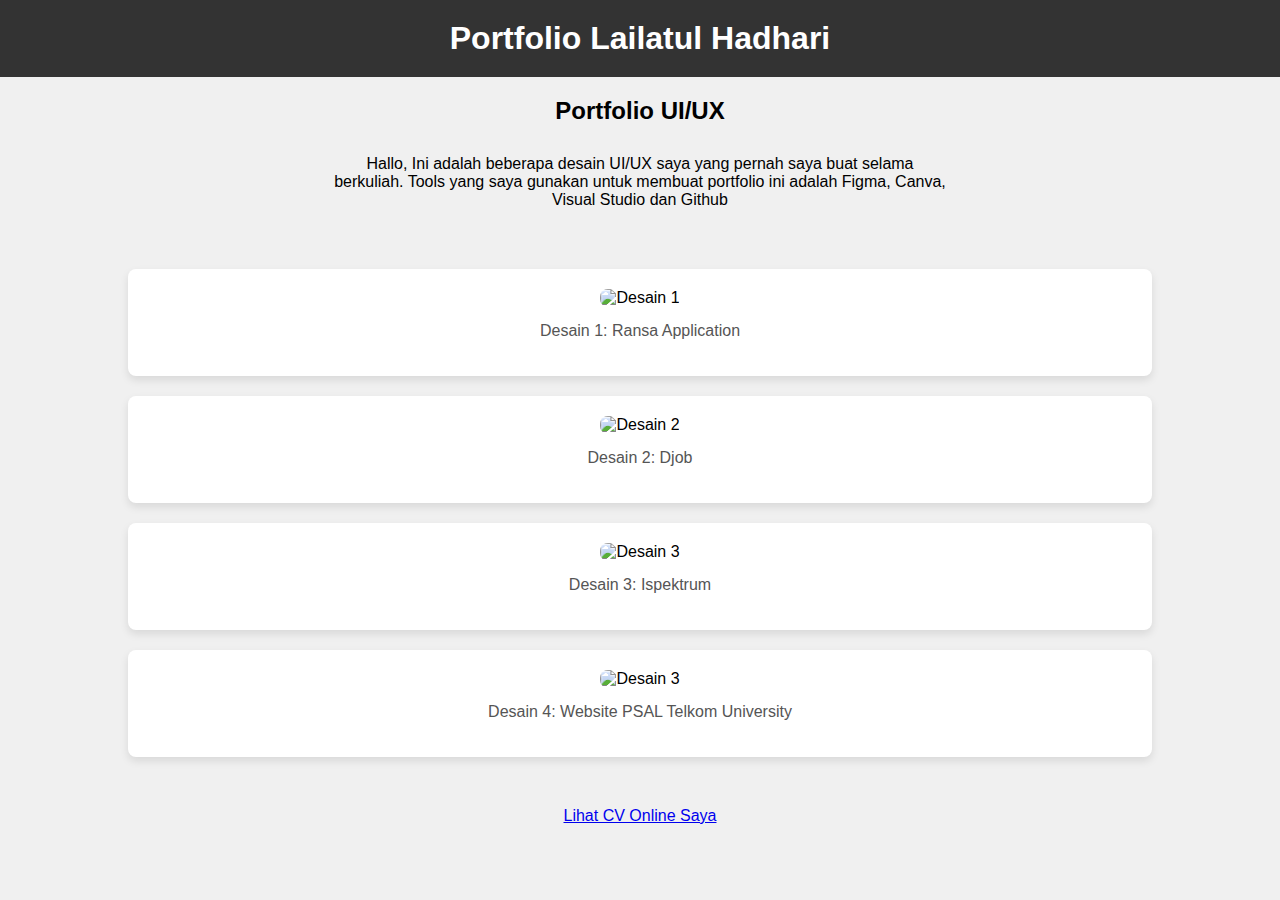
==== portfolio.html @ 4f2bef9b "Create portfolio.html" ====
<!DOCTYPE html>
<html lang="en">
<head>
    <meta charset="UTF-8">
    <meta name="viewport" content="width=device-width, initial-scale=1.0">
    <title>Portfolio Lailatul Hadhari</title>
    <style>
        body {
            font-family: Arial, sans-serif;
            margin: 0;
            padding: 0;
            background-color: #f0f0f0;
            text-align: center;
        }
        h1 {
            background-color: #333;
            color: white;
            padding: 20px;
            margin: 0;
        }
        .portfolio-container {
            margin: 50px auto;
            width: 80%;
        }
        .portfolio-item {
            background-color: white;
            border-radius: 8px;
            box-shadow: 0 4px 8px rgba(0, 0, 0, 0.1);
            margin: 20px 0;
            padding: 20px;
        }
        .portfolio-item img {
            max-width: 100%;
            border-radius: 8px;
        }
        .portfolio-description {
            margin-top: 15px;
            font-size: 16px;
            color: #555;
        }
        .cv-link {
            display: block;
            margin: 40px 0;
            font-size: 18px;
            color: #007bff;
            text-decoration: none;
        }
        .cv-link:hover {
            text-decoration: underline;
        }
    </style>
</head>
<body>

    <h1>Portfolio Lailatul Hadhari</h1>

    <h2>Portfolio UI/UX</h2>
    <table border="0" width="50%" cellpadding="10" cellspacing="0" style="margin: 0 auto; text-align: center;">
        <tfoot>
          <tr>
            <td>Hallo, Ini adalah beberapa desain UI/UX saya yang pernah saya buat selama berkuliah. Tools yang saya gunakan untuk membuat portfolio ini adalah Figma, Canva, Visual Studio dan Github</td>
          </tr>
        </tfoot>
    </table>

    <div class="portfolio-container">
        <div class="portfolio-item">
            <img src="ransa.png" alt="Desain 1">
            <p class="portfolio-description">Desain 1: Ransa Application</p>
        </div>

        <div class="portfolio-item">
            <img src="djob.png" alt="Desain 2">
            <p class="portfolio-description">Desain 2: Djob</p>
        </div>

        <div class="portfolio-item">
            <img src="ispektrum.png" alt="Desain 3">
            <p class="portfolio-description">Desain 3: Ispektrum</p>
        </div>

        <div class="portfolio-item">
            <img src="psal.jpg" alt="Desain 3">
            <p class="portfolio-description">Desain 4: Website PSAL Telkom University</p>
        </div>
    </div>

    <a href="https://lailatulhadhari.github.io/" target="_blank">Lihat CV Online Saya</a>

</body>
</html>
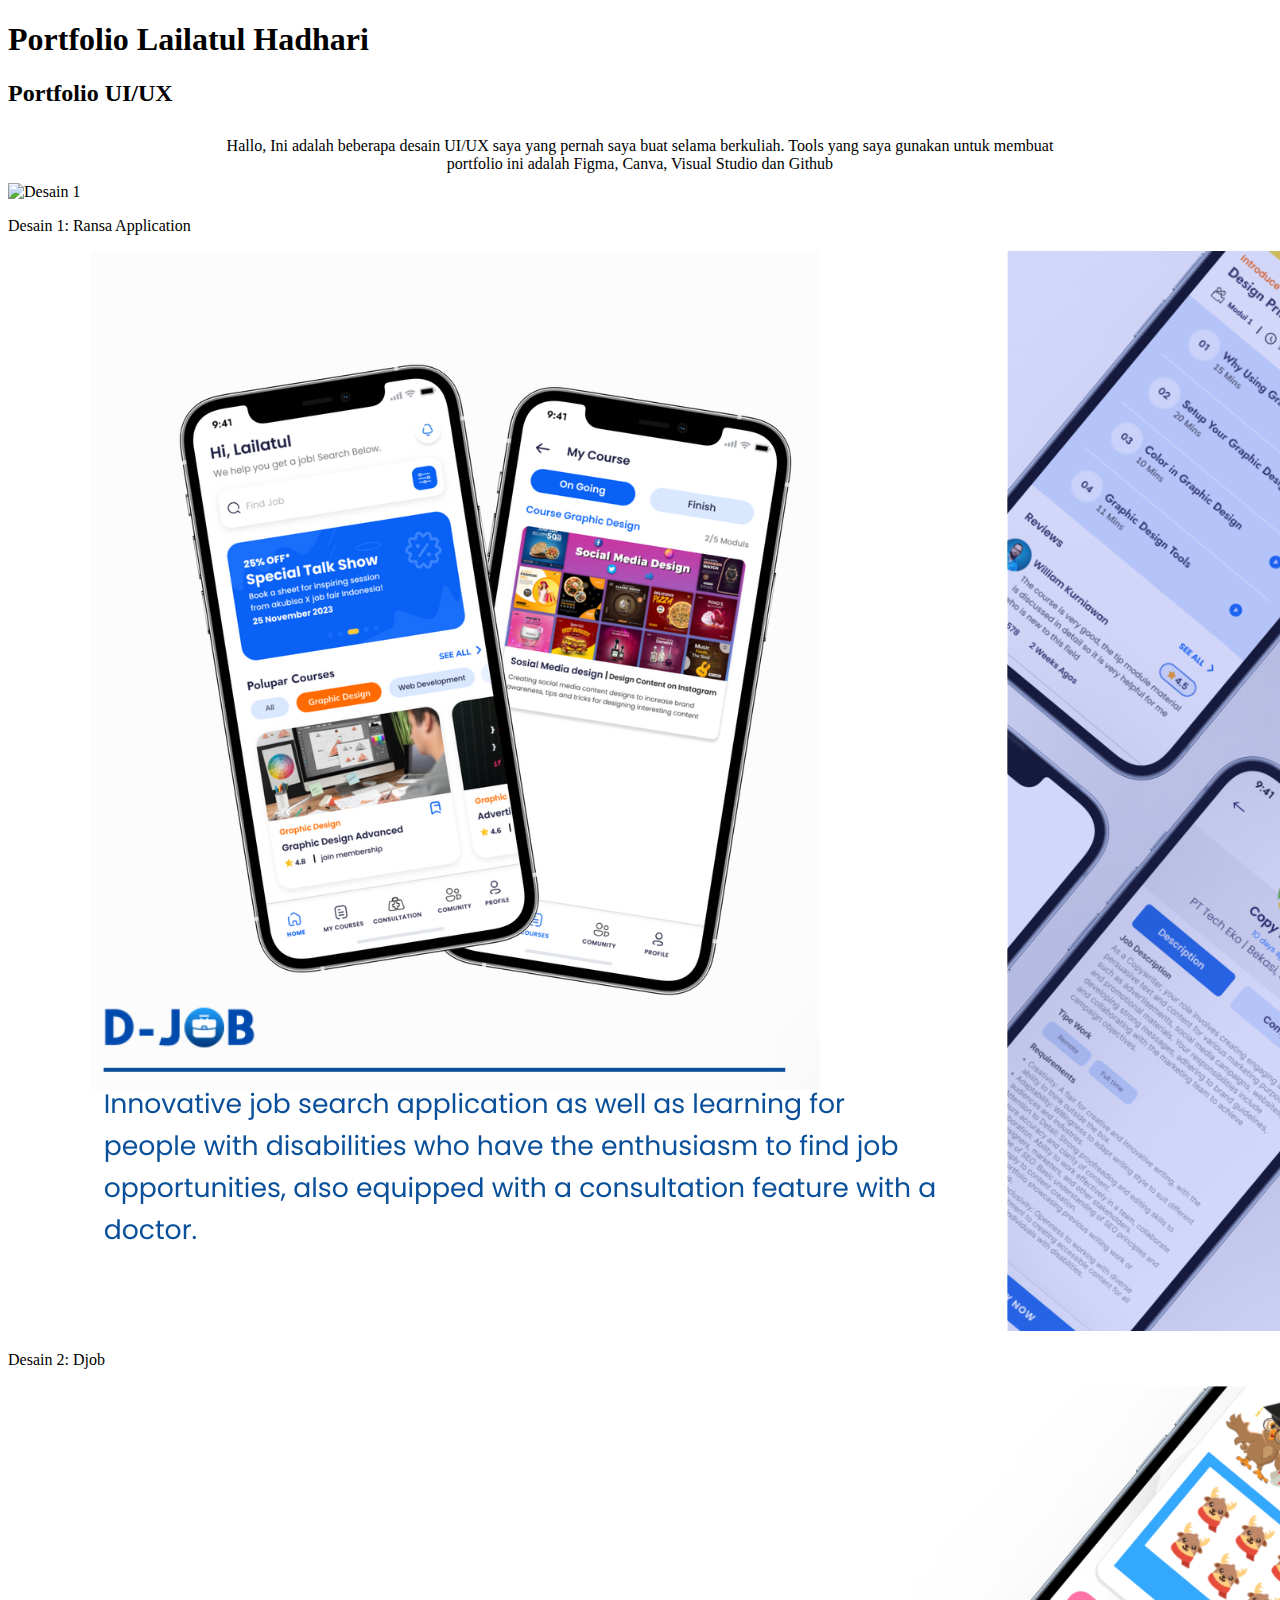
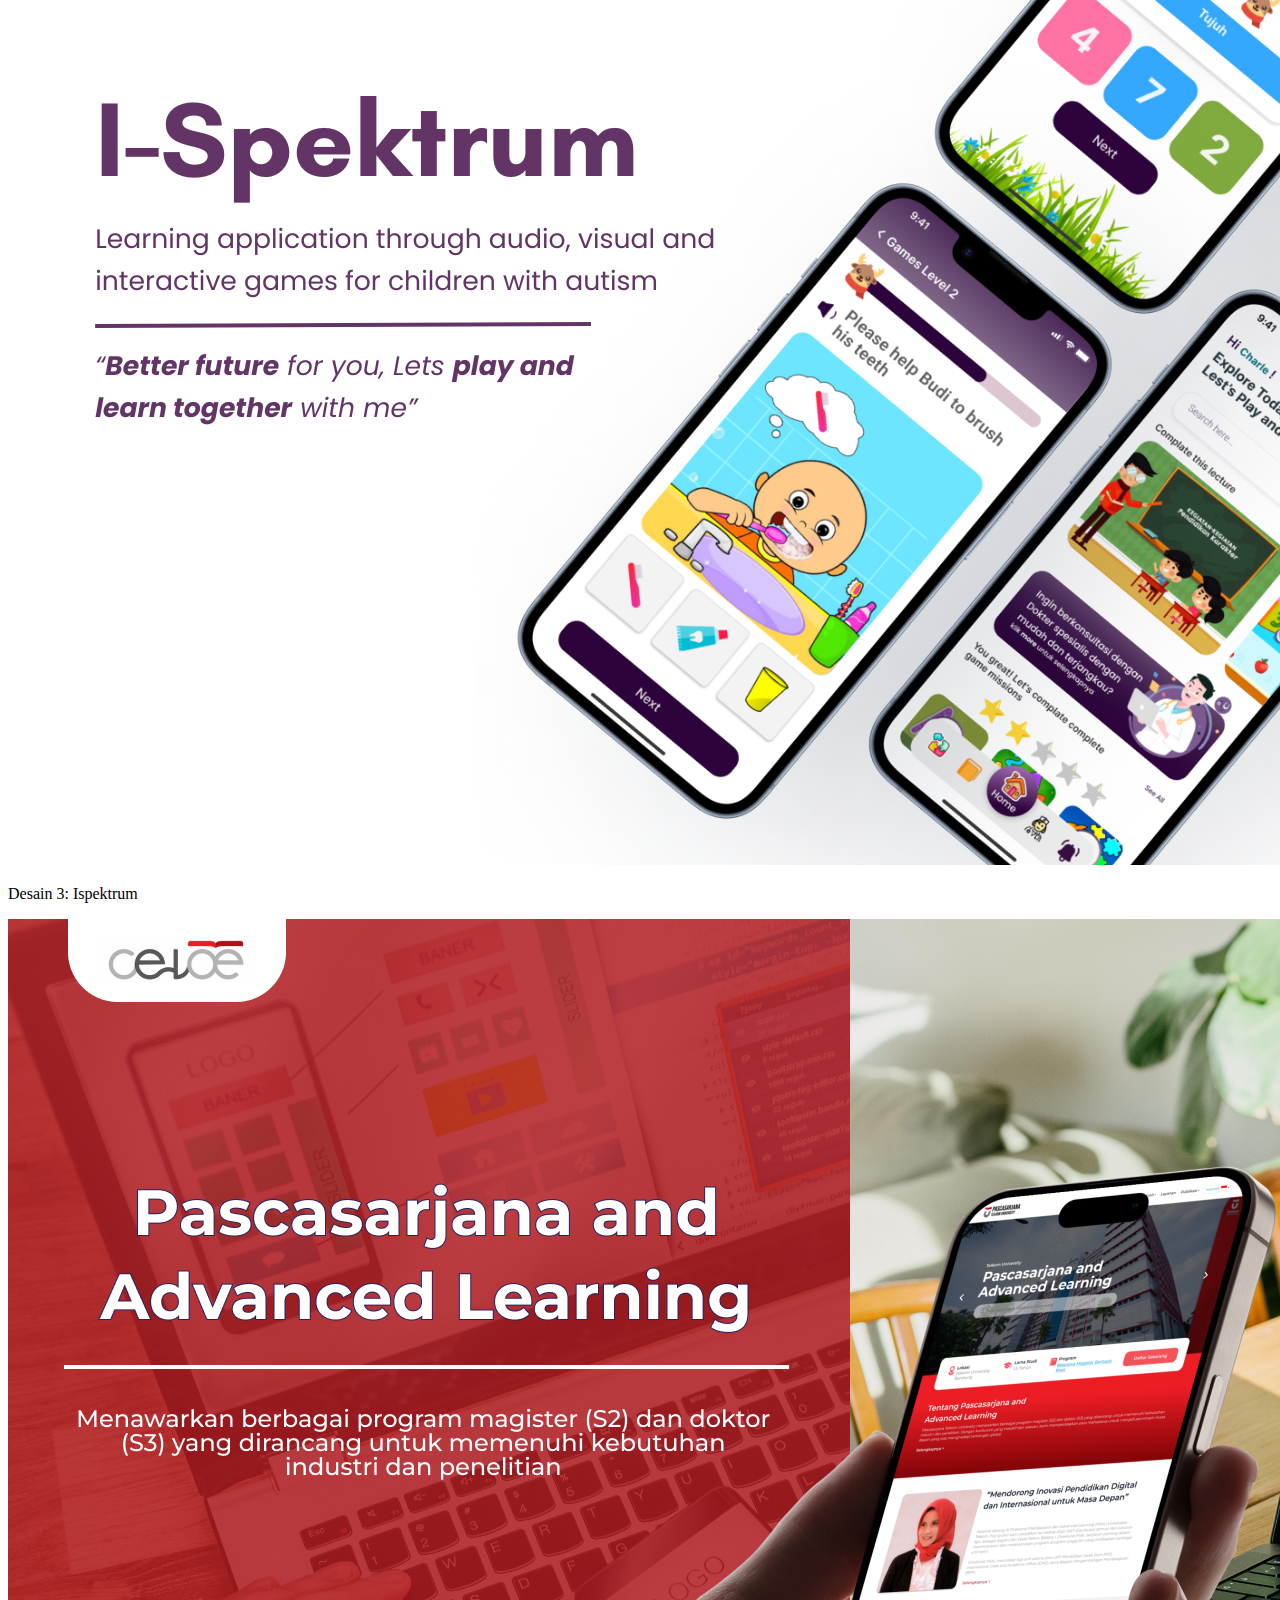
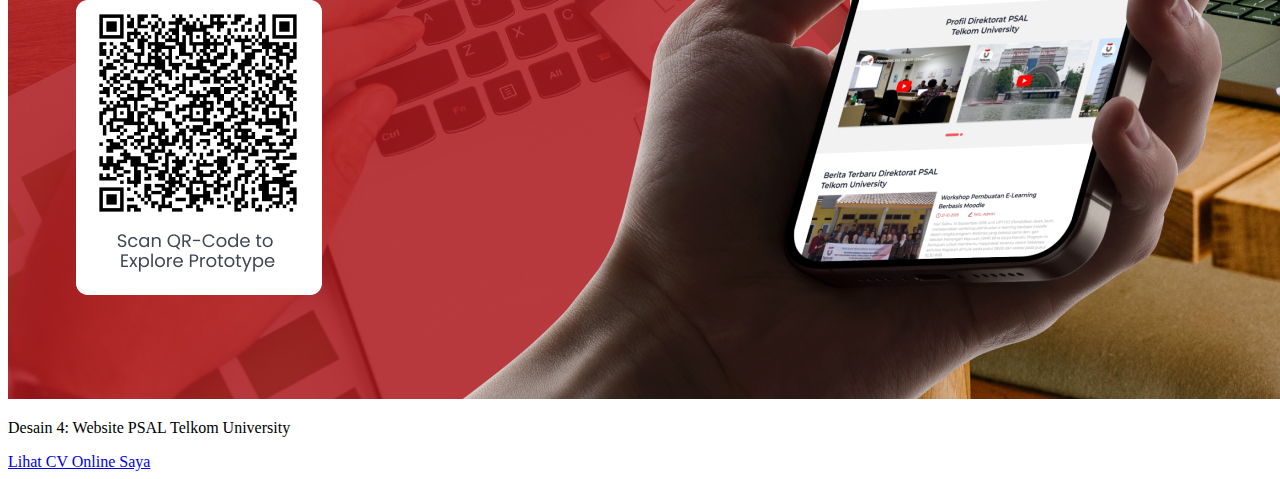
==== commit 6e18dcc4: "Update portfolio.html" ====
--- a/portfolio.html
+++ b/portfolio.html
@@ -4,58 +4,13 @@
     <meta charset="UTF-8">
     <meta name="viewport" content="width=device-width, initial-scale=1.0">
     <title>Portfolio Lailatul Hadhari</title>
-    <style>
-        body {
-            font-family: Arial, sans-serif;
-            margin: 0;
-            padding: 0;
-            background-color: #f0f0f0;
-            text-align: center;
-        }
-        h1 {
-            background-color: #333;
-            color: white;
-            padding: 20px;
-            margin: 0;
-        }
-        .portfolio-container {
-            margin: 50px auto;
-            width: 80%;
-        }
-        .portfolio-item {
-            background-color: white;
-            border-radius: 8px;
-            box-shadow: 0 4px 8px rgba(0, 0, 0, 0.1);
-            margin: 20px 0;
-            padding: 20px;
-        }
-        .portfolio-item img {
-            max-width: 100%;
-            border-radius: 8px;
-        }
-        .portfolio-description {
-            margin-top: 15px;
-            font-size: 16px;
-            color: #555;
-        }
-        .cv-link {
-            display: block;
-            margin: 40px 0;
-            font-size: 18px;
-            color: #007bff;
-            text-decoration: none;
-        }
-        .cv-link:hover {
-            text-decoration: underline;
-        }
-    </style>
-</head>
+    <link rel="stylesheet" href="style.css">
 <body>
 
     <h1>Portfolio Lailatul Hadhari</h1>
 
     <h2>Portfolio UI/UX</h2>
-    <table border="0" width="50%" cellpadding="10" cellspacing="0" style="margin: 0 auto; text-align: center;">
+    <table border="0" width="70%" cellpadding="10" cellspacing="0" style="margin: 0 auto; text-align: center;">
         <tfoot>
           <tr>
             <td>Hallo, Ini adalah beberapa desain UI/UX saya yang pernah saya buat selama berkuliah. Tools yang saya gunakan untuk membuat portfolio ini adalah Figma, Canva, Visual Studio dan Github</td>
